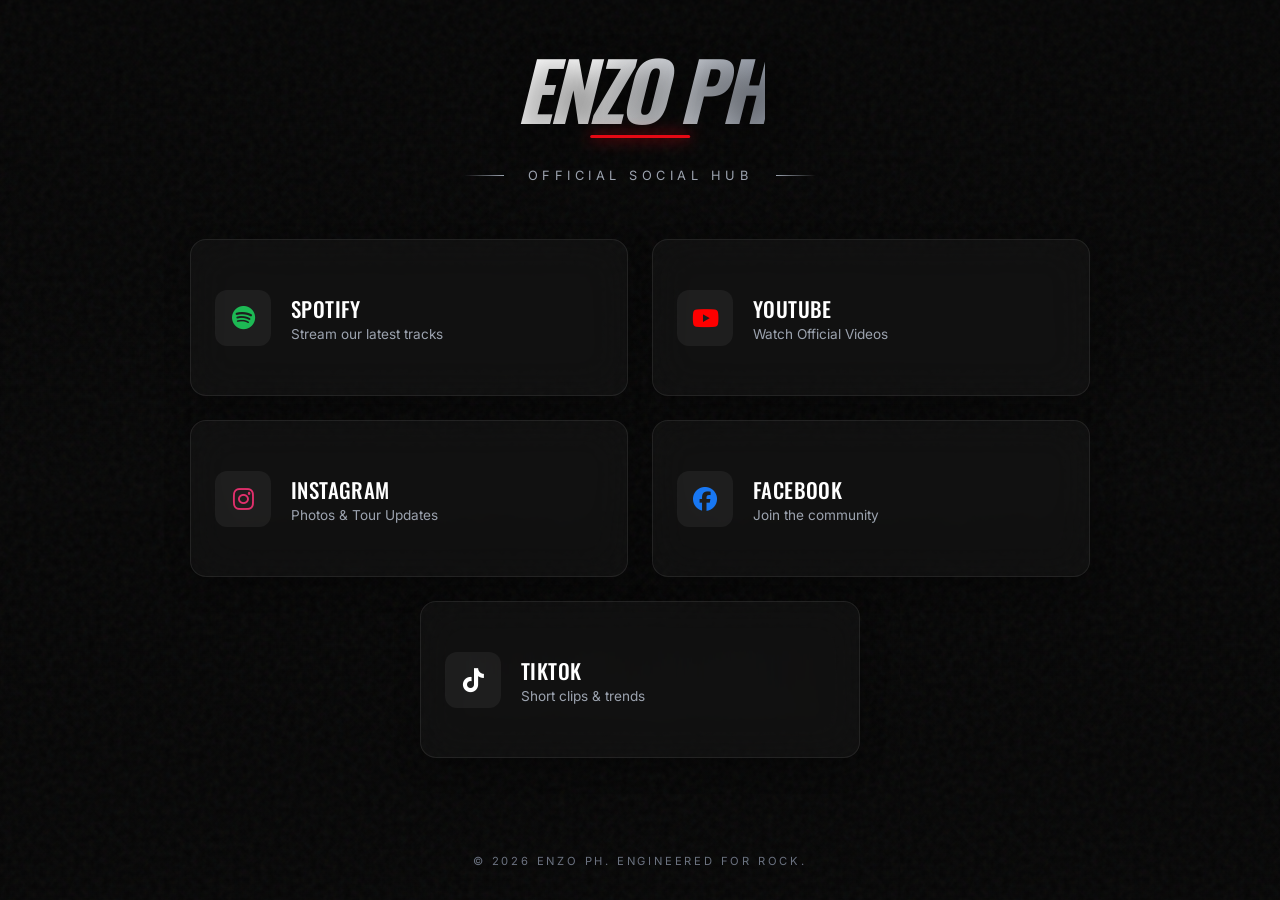
==== index.html @ bc28e0dd "Initial commit: Enzo PH Landing Page" ====
<!DOCTYPE html>
<html lang="en">
<head>
    <meta charset="UTF-8">
    <meta name="viewport" content="width=device-width, initial-scale=1.0">
    <title>ENZO PH | Official Links</title>
    <meta name="description" content="Official Social Hub for the Enzo PH band. Stream our music, watch videos, and join the community.">
    
    <!-- CSS Stylesheet -->
    <link rel="stylesheet" href="style.css">
    
    <!-- Icons and Fonts -->
    <link rel="stylesheet" href="https://cdnjs.cloudflare.com/ajax/libs/font-awesome/6.4.0/css/all.min.css">
    <link rel="preconnect" href="https://fonts.googleapis.com">
    <link rel="preconnect" href="https://fonts.gstatic.com" crossorigin>
    <link href="https://fonts.googleapis.com/css2?family=Inter:wght@300;400;500;700&family=Oswald:wght@500;700&display=swap" rel="stylesheet">
</head>
<body>
    <!-- Background Elements -->
    <div class="hero-bg"></div>
    <div class="grain-overlay"></div>

    <div class="container">
        <!-- Header -->
        <header class="header fade-up">
            <h1 class="logo-text">ENZO PH</h1>
            <div class="subtitle-container">
                <span class="line"></span>
                <p class="subtitle">Official Social Hub</p>
                <span class="line"></span>
            </div>
        </header>

        <!-- Social Links -->
        <main class="links-grid fade-up delay-1">
            <a href="https://open.spotify.com/artist/2KMHuZUMyVP5p9PQ26FD8Y?si=y-VIphBURaSpyL6wX29mqQ" target="_blank" class="social-card">
                <div class="icon-wrapper spotify">
                    <i class="fab fa-spotify"></i>
                </div>
                <div class="card-content">
                    <h2>Spotify</h2>
                    <p>Stream our latest tracks</p>
                </div>
                <div class="hover-glow"></div>
            </a>
            
            <a href="https://www.youtube.com/@EnzoMusicPH" target="_blank" class="social-card">
                <div class="icon-wrapper youtube">
                    <i class="fab fa-youtube"></i>
                </div>
                <div class="card-content">
                    <h2>YouTube</h2>
                    <p>Watch Official Videos</p>
                </div>
                <div class="hover-glow"></div>
            </a>

            <a href="https://www.instagram.com/enzomusicph?igsh=N3Ewejcwb2JycmM3" target="_blank" class="social-card">
                <div class="icon-wrapper instagram">
                    <i class="fab fa-instagram"></i>
                </div>
                <div class="card-content">
                    <h2>Instagram</h2>
                    <p>Photos & Tour Updates</p>
                </div>
                <div class="hover-glow"></div>
            </a>

            <a href="https://www.facebook.com/profile.php?id=61561906456623" target="_blank" class="social-card">
                <div class="icon-wrapper facebook">
                    <i class="fab fa-facebook"></i>
                </div>
                <div class="card-content">
                    <h2>Facebook</h2>
                    <p>Join the community</p>
                </div>
                <div class="hover-glow"></div>
            </a>

            <a href="https://www.tiktok.com/@enzoph7?_r=1&_t=ZS-95sNXXYUP3a" target="_blank" class="social-card">
                <div class="icon-wrapper tiktok">
                    <i class="fab fa-tiktok"></i>
                </div>
                <div class="card-content">
                    <h2>TikTok</h2>
                    <p>Short clips & trends</p>
                </div>
                <div class="hover-glow"></div>
            </a>
        </main>

        <!-- Footer -->
        <footer class="footer fade-up delay-2">
            <p>&copy; 2026 Enzo PH. Engineered for Rock.</p>
        </footer>
    </div>
</body>
</html>
---- style.css ----
:root {
    /* Brand Colors */
    --accent: #e50914; /* Deep Rock Red */
    --accent-hover: #f6121d;
    --bg-color: #050505;
    --text-color: #ffffff;
    --text-muted: #9ca3af;
    
    /* Glassmorphism */
    --card-bg: rgba(255, 255, 255, 0.03);
    --card-border: rgba(255, 255, 255, 0.08);
    --card-hover-bg: rgba(229, 9, 20, 0.08);
    
    /* Social Brand Colors */
    --spotify: #1DB954;
    --youtube: #FF0000;
    --instagram: #E1306C;
    --facebook: #1877F2;
    --tiktok: #ffffff;
}

/* Reset & Base Styles */
* {
    margin: 0;
    padding: 0;
    box-sizing: border-box;
}

body {
    font-family: 'Inter', sans-serif;
    background-color: var(--bg-color);
    color: var(--text-color);
    overflow-x: hidden;
    min-height: 100vh;
    -webkit-font-smoothing: antialiased;
    -moz-osx-font-smoothing: grayscale;
}

h1, h2, .logo-text {
    font-family: 'Oswald', sans-serif;
    text-transform: uppercase;
}

/* Background Layers */
.hero-bg {
    position: fixed;
    top: 0;
    left: 0;
    width: 100%;
    height: 100%;
    background: linear-gradient(rgba(5, 5, 5, 0.6), rgba(5, 5, 5, 0.95)), 
                url('https://images.unsplash.com/photo-1459749411177-042180ce673c?auto=format&fit=crop&q=80&w=2070');
    background-size: cover;
    background-position: center;
    z-index: -2;
    animation: subtleZoom 25s infinite alternate ease-in-out;
}

/* Subtle Film Grain Overlay for a Premium Look */
.grain-overlay {
    position: fixed;
    top: 0;
    left: 0;
    width: 100%;
    height: 100%;
    background-image: url("data:image/svg+xml,%3Csvg viewBox='0 0 200 200' xmlns='http://www.w3.org/2000/svg'%3E%3Cfilter id='noiseFilter'%3E%3CfeTurbulence type='fractalNoise' baseFrequency='0.65' numOctaves='3' stitchTiles='stitch'/%3E%3C/filter%3E%3Crect width='100%25' height='100%25' filter='url(%23noiseFilter)' opacity='0.05'/%3E%3C/svg%3E");
    pointer-events: none;
    z-index: -1;
}

@keyframes subtleZoom {
    0% { transform: scale(1); }
    100% { transform: scale(1.1); }
}

/* Layout */
.container {
    position: relative;
    z-index: 10;
    min-height: 100vh;
    display: flex;
    flex-direction: column;
    align-items: center;
    padding: 3rem 1.5rem 2rem;
    max-width: 1200px;
    margin: 0 auto;
}

/* Header Elements */
.header {
    text-align: center;
    margin-bottom: 3.5rem;
    width: 100%;
}

.logo-text {
    font-size: 4rem;
    font-weight: 700;
    font-style: italic;
    letter-spacing: -0.05em;
    line-height: 1;
    margin-bottom: 1rem;
    background: linear-gradient(to right, #ffffff 30%, var(--text-muted));
    -webkit-background-clip: text;
    -webkit-text-fill-color: transparent;
    text-shadow: 0 10px 30px rgba(0, 0, 0, 0.5);
    position: relative;
    display: inline-block;
}

.logo-text::after {
    content: '';
    position: absolute;
    bottom: -10px;
    left: 50%;
    transform: translateX(-50%);
    width: 40%;
    height: 3px;
    background: var(--accent);
    border-radius: 2px;
    box-shadow: 0 0 15px var(--accent);
}

.subtitle-container {
    display: flex;
    align-items: center;
    justify-content: center;
    gap: 1.5rem;
    margin-top: 1.5rem;
}

.subtitle-container .line {
    height: 1px;
    width: 2.5rem;
    background: linear-gradient(90deg, transparent, var(--text-muted));
}

.subtitle-container .line:last-child {
    background: linear-gradient(-90deg, transparent, var(--text-muted));
}

.subtitle {
    color: var(--text-muted);
    letter-spacing: 0.35em;
    text-transform: uppercase;
    font-size: 0.8rem;
    font-weight: 400;
}

/* Grid System for Links */
.links-grid {
    display: grid;
    grid-template-columns: 1fr;
    gap: 1.25rem;
    width: 100%;
    max-width: 500px; /* Constrain width for standard mobile/tablet view */
    flex-grow: 1;
}

/* Social Link Cards */
.social-card {
    display: flex;
    align-items: center;
    gap: 1.25rem;
    padding: 1.25rem 1.5rem;
    background: var(--card-bg);
    backdrop-filter: blur(20px);
    -webkit-backdrop-filter: blur(20px);
    border: 1px solid var(--card-border);
    border-radius: 1rem;
    text-decoration: none;
    color: var(--text-color);
    position: relative;
    overflow: hidden;
    transition: all 0.4s cubic-bezier(0.175, 0.885, 0.32, 1.275);
    box-shadow: 0 10px 30px -10px rgba(0, 0, 0, 0.5);
}

.social-card:hover {
    background: var(--card-hover-bg);
    border-color: rgba(229, 9, 20, 0.3);
    transform: translateY(-4px);
    box-shadow: 0 20px 40px -10px rgba(0, 0, 0, 0.7),
                0 0 20px rgba(229, 9, 20, 0.1);
}

/* Dynamic Hover Glow Effect */
.hover-glow {
    position: absolute;
    width: 100px;
    height: 100px;
    background: var(--accent);
    filter: blur(60px);
    border-radius: 50%;
    opacity: 0;
    transition: opacity 0.4s ease;
    pointer-events: none;
    z-index: -1;
    top: 50%;
    left: 50%;
    transform: translate(-50%, -50%);
}

.social-card:hover .hover-glow {
    opacity: 0.15;
}

/* Icons */
.icon-wrapper {
    display: flex;
    align-items: center;
    justify-content: center;
    width: 3.5rem;
    height: 3.5rem;
    border-radius: 0.75rem;
    font-size: 1.5rem;
    background: rgba(255, 255, 255, 0.05);
    transition: all 0.4s ease;
}

.social-card:hover .icon-wrapper {
    transform: scale(1.05) rotate(5deg);
}

/* Brand Specific Icons */
.spotify { color: var(--spotify); }
.youtube { color: var(--youtube); }
.instagram { color: var(--instagram); }
.facebook { color: var(--facebook); }
.tiktok { color: var(--tiktok); }

.social-card:hover .spotify { background: rgba(29, 185, 84, 0.15); color: #fff; box-shadow: 0 0 15px rgba(29, 185, 84, 0.3); }
.social-card:hover .youtube { background: rgba(255, 0, 0, 0.15); color: #fff; box-shadow: 0 0 15px rgba(255, 0, 0, 0.3); }
.social-card:hover .instagram { background: rgba(225, 48, 108, 0.15); color: #fff; box-shadow: 0 0 15px rgba(225, 48, 108, 0.3); }
.social-card:hover .facebook { background: rgba(24, 119, 242, 0.15); color: #fff; box-shadow: 0 0 15px rgba(24, 119, 242, 0.3); }
.social-card:hover .tiktok { background: rgba(255, 255, 255, 0.15); color: #fff; box-shadow: 0 0 15px rgba(255, 255, 255, 0.3); }

/* Text Content */
.card-content {
    display: flex;
    flex-direction: column;
    justify-content: center;
}

.card-content h2 {
    font-size: 1.3rem;
    letter-spacing: 0.02em;
    margin-bottom: 0.15rem;
    font-weight: 500;
}

.card-content p {
    font-size: 0.85rem;
    color: var(--text-muted);
    font-weight: 400;
    transition: color 0.3s ease;
}

.social-card:hover .card-content p {
    color: #e5e7eb;
}

/* Footer */
.footer {
    margin-top: 4rem;
    padding-top: 2rem;
    text-align: center;
    width: 100%;
}

.footer p {
    font-size: 0.7rem;
    color: #6b7280;
    text-transform: uppercase;
    letter-spacing: 0.25em;
}

/* Entrance Animations */
.fade-up {
    opacity: 0;
    transform: translateY(20px);
    animation: fadeUp 0.8s cubic-bezier(0.16, 1, 0.3, 1) forwards;
}

@keyframes fadeUp {
    to { 
        opacity: 1; 
        transform: translateY(0); 
    }
}

.delay-1 { animation-delay: 0.15s; }
.delay-2 { animation-delay: 0.3s; }

/* Responsive Adjustments */
@media (min-width: 640px) {
    .logo-text {
        font-size: 5rem;
    }
}

@media (min-width: 1024px) {
    .links-grid {
        max-width: 900px;
        grid-template-columns: repeat(2, 1fr);
        gap: 1.5rem;
    }
    
    /* Make the last odd item span across to center it if needed */
    .links-grid a:nth-child(5):last-child {
        grid-column: span 2;
        max-width: 440px;
        margin: 0 auto;
        width: 100%;
    }
}
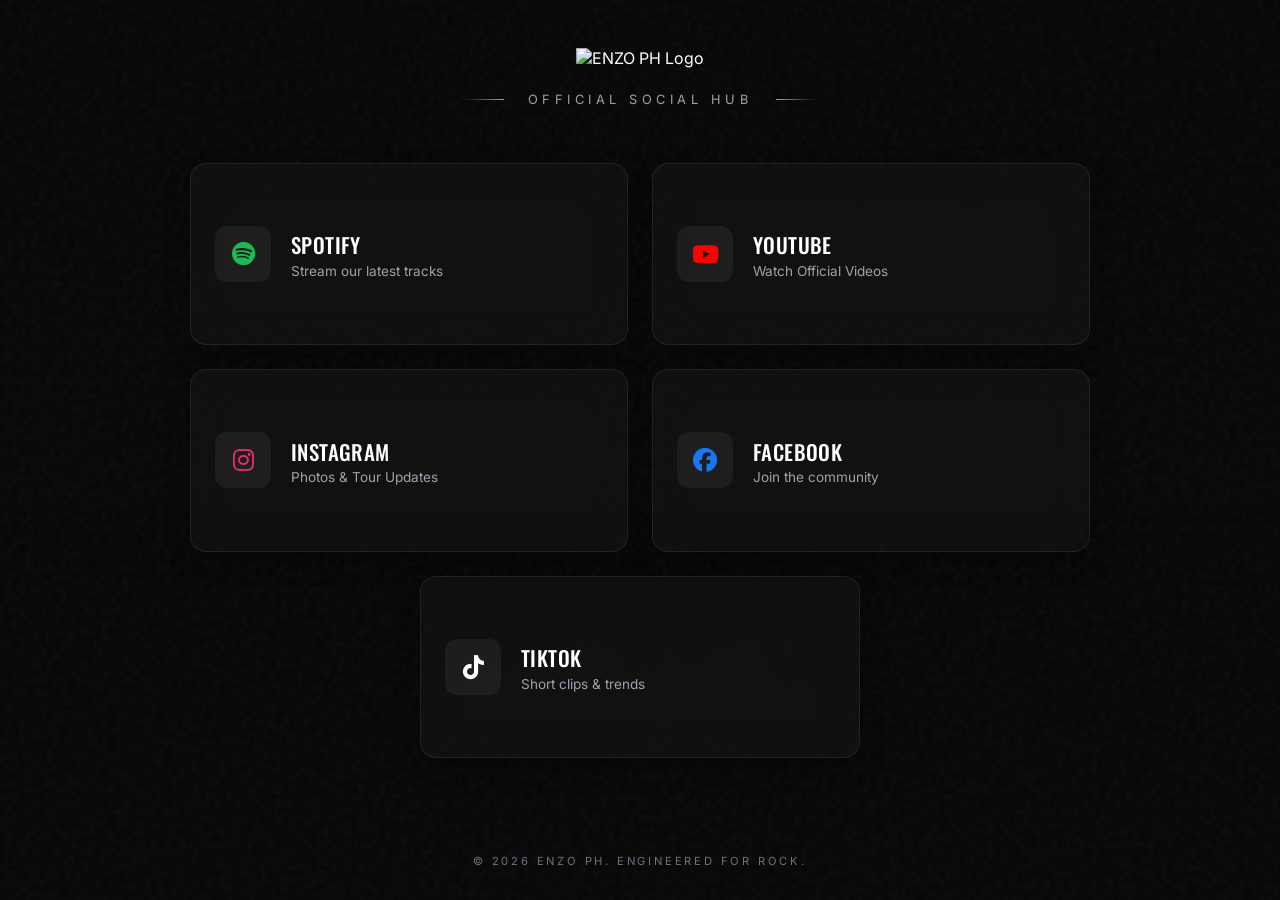
==== commit 827aab47: "logo change" ====
--- a/index.html
+++ b/index.html
@@ -23,7 +23,9 @@
     <div class="container">
         <!-- Header -->
         <header class="header fade-up">
-            <h1 class="logo-text">ENZO PH</h1>
+            <div class="logo-container">
+                <img src="https://i.imgur.com/F1V1dz8.png" alt="ENZO PH Logo" class="logo-img">
+            </div>
             <div class="subtitle-container">
                 <span class="line"></span>
                 <p class="subtitle">Official Social Hub</p>
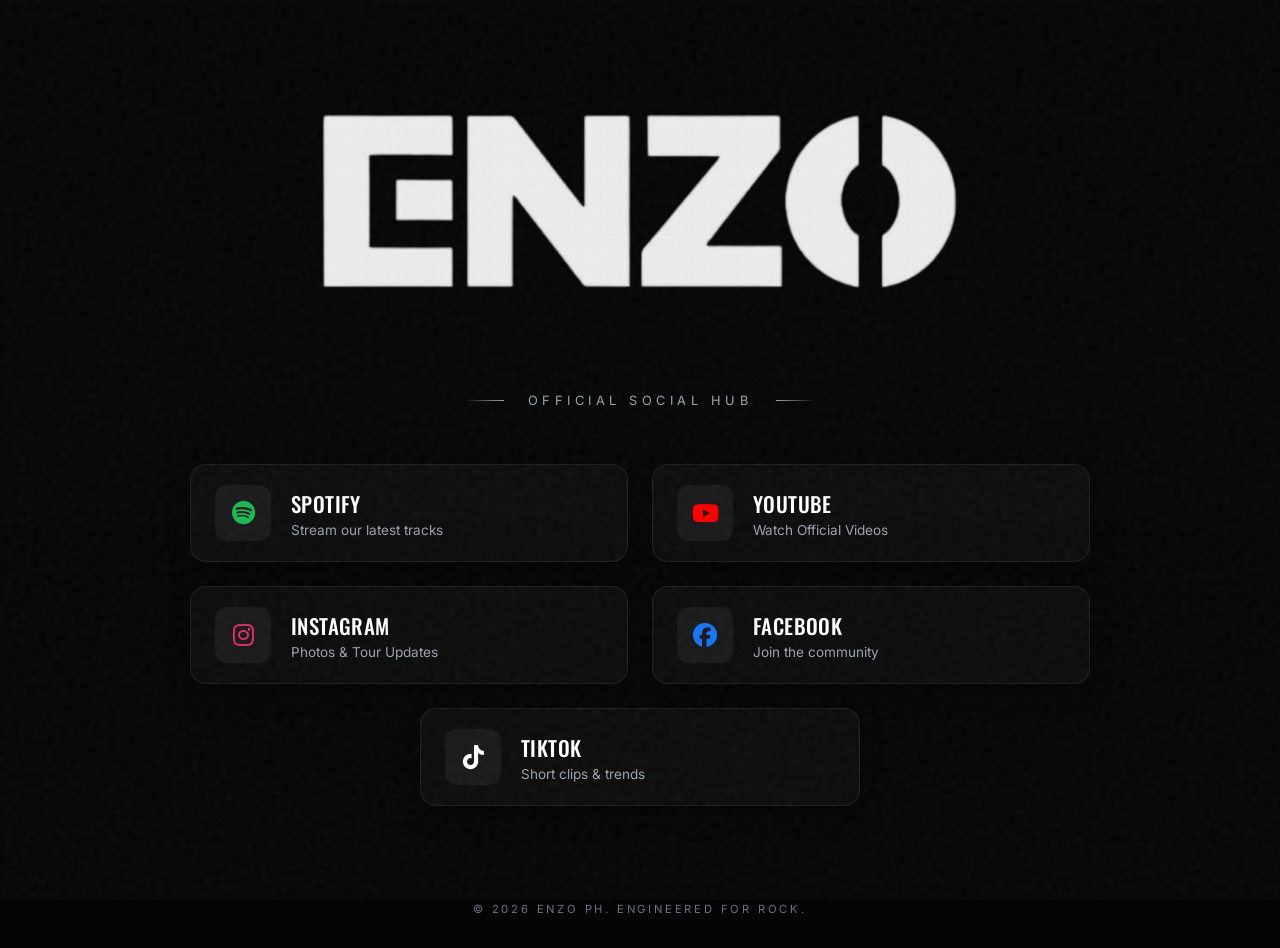
==== commit 8f758b55: "logo change again" ====
--- a/index.html
+++ b/index.html
@@ -1,100 +1,107 @@
 <!DOCTYPE html>
 <html lang="en">
+
 <head>
-    <meta charset="UTF-8">
-    <meta name="viewport" content="width=device-width, initial-scale=1.0">
-    <title>ENZO PH | Official Links</title>
-    <meta name="description" content="Official Social Hub for the Enzo PH band. Stream our music, watch videos, and join the community.">
-    
-    <!-- CSS Stylesheet -->
-    <link rel="stylesheet" href="style.css">
-    
-    <!-- Icons and Fonts -->
-    <link rel="stylesheet" href="https://cdnjs.cloudflare.com/ajax/libs/font-awesome/6.4.0/css/all.min.css">
-    <link rel="preconnect" href="https://fonts.googleapis.com">
-    <link rel="preconnect" href="https://fonts.gstatic.com" crossorigin>
-    <link href="https://fonts.googleapis.com/css2?family=Inter:wght@300;400;500;700&family=Oswald:wght@500;700&display=swap" rel="stylesheet">
+	<meta charset="UTF-8">
+	<meta name="viewport" content="width=device-width, initial-scale=1.0">
+	<title>ENZO PH | Official Links</title>
+	<meta name="description"
+		content="Official Social Hub for the Enzo PH band. Stream our music, watch videos, and join the community.">
+
+	<!-- CSS Stylesheet -->
+	<link rel="stylesheet" href="style.css">
+
+	<!-- Icons and Fonts -->
+	<link rel="stylesheet" href="https://cdnjs.cloudflare.com/ajax/libs/font-awesome/6.4.0/css/all.min.css">
+	<link rel="preconnect" href="https://fonts.googleapis.com">
+	<link rel="preconnect" href="https://fonts.gstatic.com" crossorigin>
+	<link
+		href="https://fonts.googleapis.com/css2?family=Inter:wght@300;400;500;700&family=Oswald:wght@500;700&display=swap"
+		rel="stylesheet">
 </head>
+
 <body>
-    <!-- Background Elements -->
-    <div class="hero-bg"></div>
-    <div class="grain-overlay"></div>
+	<!-- Background Elements -->
+	<div class="hero-bg"></div>
+	<div class="grain-overlay"></div>
 
-    <div class="container">
-        <!-- Header -->
-        <header class="header fade-up">
-            <div class="logo-container">
-                <img src="https://i.imgur.com/F1V1dz8.png" alt="ENZO PH Logo" class="logo-img">
-            </div>
-            <div class="subtitle-container">
-                <span class="line"></span>
-                <p class="subtitle">Official Social Hub</p>
-                <span class="line"></span>
-            </div>
-        </header>
+	<div class="container">
+		<!-- Header -->
+		<header class="header fade-up">
+			<div class="logo-container">
+				<img src="logo.png" alt="ENZO PH Logo" class="logo-img">
+			</div>
+			<div class="subtitle-container">
+				<span class="line"></span>
+				<p class="subtitle">Official Social Hub</p>
+				<span class="line"></span>
+			</div>
+		</header>
 
-        <!-- Social Links -->
-        <main class="links-grid fade-up delay-1">
-            <a href="https://open.spotify.com/artist/2KMHuZUMyVP5p9PQ26FD8Y?si=y-VIphBURaSpyL6wX29mqQ" target="_blank" class="social-card">
-                <div class="icon-wrapper spotify">
-                    <i class="fab fa-spotify"></i>
-                </div>
-                <div class="card-content">
-                    <h2>Spotify</h2>
-                    <p>Stream our latest tracks</p>
-                </div>
-                <div class="hover-glow"></div>
-            </a>
-            
-            <a href="https://www.youtube.com/@EnzoMusicPH" target="_blank" class="social-card">
-                <div class="icon-wrapper youtube">
-                    <i class="fab fa-youtube"></i>
-                </div>
-                <div class="card-content">
-                    <h2>YouTube</h2>
-                    <p>Watch Official Videos</p>
-                </div>
-                <div class="hover-glow"></div>
-            </a>
+		<!-- Social Links -->
+		<main class="links-grid fade-up delay-1">
+			<a href="https://open.spotify.com/artist/2KMHuZUMyVP5p9PQ26FD8Y?si=y-VIphBURaSpyL6wX29mqQ" target="_blank"
+				class="social-card">
+				<div class="icon-wrapper spotify">
+					<i class="fab fa-spotify"></i>
+				</div>
+				<div class="card-content">
+					<h2>Spotify</h2>
+					<p>Stream our latest tracks</p>
+				</div>
+				<div class="hover-glow"></div>
+			</a>
 
-            <a href="https://www.instagram.com/enzomusicph?igsh=N3Ewejcwb2JycmM3" target="_blank" class="social-card">
-                <div class="icon-wrapper instagram">
-                    <i class="fab fa-instagram"></i>
-                </div>
-                <div class="card-content">
-                    <h2>Instagram</h2>
-                    <p>Photos & Tour Updates</p>
-                </div>
-                <div class="hover-glow"></div>
-            </a>
+			<a href="https://www.youtube.com/@EnzoMusicPH" target="_blank" class="social-card">
+				<div class="icon-wrapper youtube">
+					<i class="fab fa-youtube"></i>
+				</div>
+				<div class="card-content">
+					<h2>YouTube</h2>
+					<p>Watch Official Videos</p>
+				</div>
+				<div class="hover-glow"></div>
+			</a>
 
-            <a href="https://www.facebook.com/profile.php?id=61561906456623" target="_blank" class="social-card">
-                <div class="icon-wrapper facebook">
-                    <i class="fab fa-facebook"></i>
-                </div>
-                <div class="card-content">
-                    <h2>Facebook</h2>
-                    <p>Join the community</p>
-                </div>
-                <div class="hover-glow"></div>
-            </a>
+			<a href="https://www.instagram.com/enzomusicph?igsh=N3Ewejcwb2JycmM3" target="_blank" class="social-card">
+				<div class="icon-wrapper instagram">
+					<i class="fab fa-instagram"></i>
+				</div>
+				<div class="card-content">
+					<h2>Instagram</h2>
+					<p>Photos & Tour Updates</p>
+				</div>
+				<div class="hover-glow"></div>
+			</a>
 
-            <a href="https://www.tiktok.com/@enzoph7?_r=1&_t=ZS-95sNXXYUP3a" target="_blank" class="social-card">
-                <div class="icon-wrapper tiktok">
-                    <i class="fab fa-tiktok"></i>
-                </div>
-                <div class="card-content">
-                    <h2>TikTok</h2>
-                    <p>Short clips & trends</p>
-                </div>
-                <div class="hover-glow"></div>
-            </a>
-        </main>
+			<a href="https://www.facebook.com/profile.php?id=61561906456623" target="_blank" class="social-card">
+				<div class="icon-wrapper facebook">
+					<i class="fab fa-facebook"></i>
+				</div>
+				<div class="card-content">
+					<h2>Facebook</h2>
+					<p>Join the community</p>
+				</div>
+				<div class="hover-glow"></div>
+			</a>
 
-        <!-- Footer -->
-        <footer class="footer fade-up delay-2">
-            <p>&copy; 2026 Enzo PH. Engineered for Rock.</p>
-        </footer>
-    </div>
+			<a href="https://www.tiktok.com/@enzoph7?_r=1&_t=ZS-95sNXXYUP3a" target="_blank" class="social-card">
+				<div class="icon-wrapper tiktok">
+					<i class="fab fa-tiktok"></i>
+				</div>
+				<div class="card-content">
+					<h2>TikTok</h2>
+					<p>Short clips & trends</p>
+				</div>
+				<div class="hover-glow"></div>
+			</a>
+		</main>
+
+		<!-- Footer -->
+		<footer class="footer fade-up delay-2">
+			<p>&copy; 2026 Enzo PH. Engineered for Rock.</p>
+		</footer>
+	</div>
 </body>
-</html>
+
+</html>
